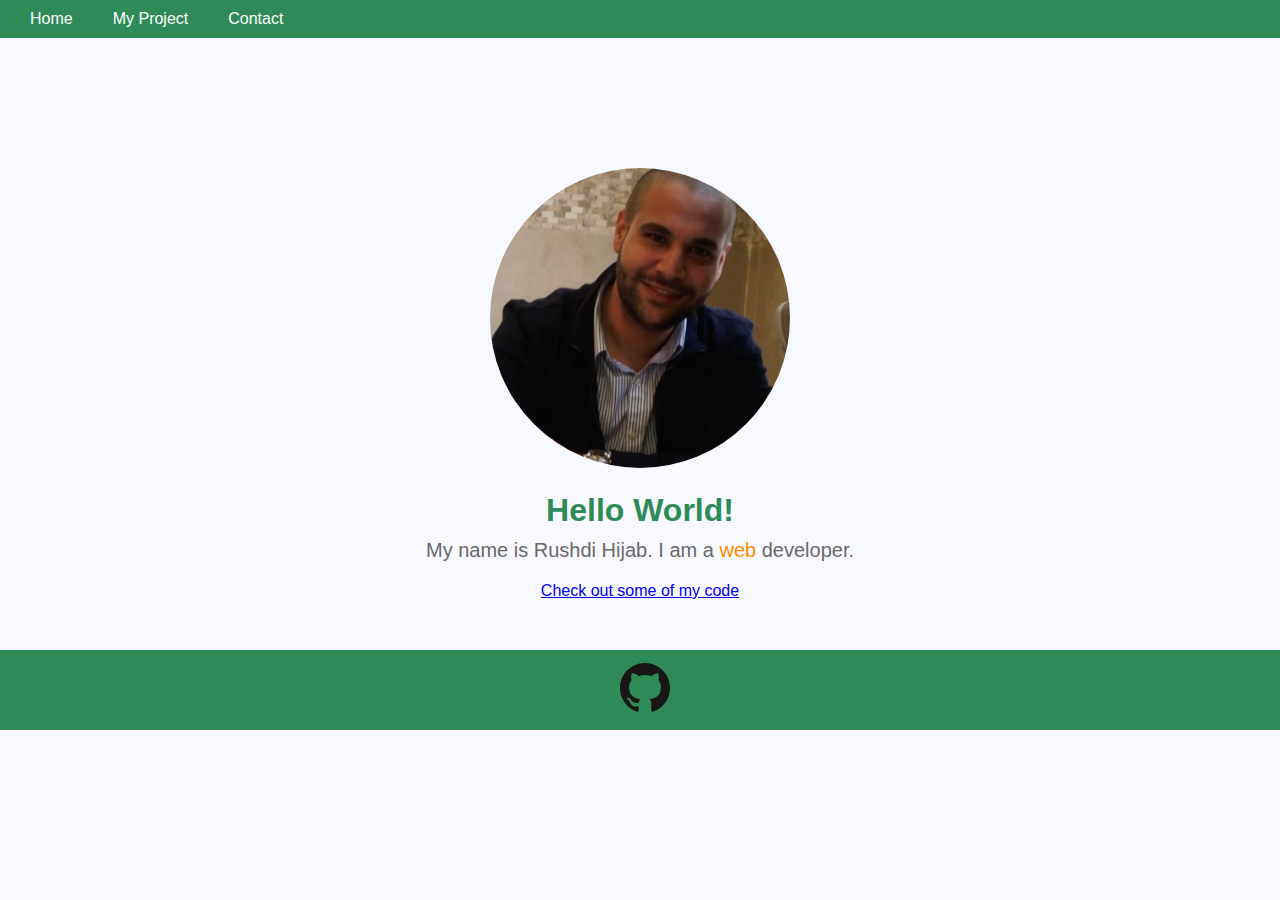
==== index.html @ b9ea8a30 "Initial commit" ====
<!DOCTYPE html>
<html>
  <head>
    <meta name="viewport" content="width=device-width, initial-scale=1">
    <meta charset="utf-8">
    <link rel="stylesheet" type="text/css" href="css/style.css">
    <title>Rushdi Hijab - Portfolio</title>
  </head>
  <body>
    <header class="page-header">

      <nav class="main-navigation page-header__item">
        <ul role="menubar" class="navigation-list">
          <li role="presentation">
            <a href="index.html" role="menuitem" class="navigation-list__item navigation-list__item--active">Home</a>
          </li>
          <li role="presentation">
            <a href="projects.html" role="menuitem" class="navigation-list__item">My Project</a>
          </li>
          <li role="presentation">
            <a href="contact.html" role="menuitem" class="navigation-list__item">Contact</a>
          </li>
        </ul>
      </nav>
    </header>
    <main class="profile" id="main">
      <div>
        <img src="img/Aphtographofme.JPG" class="profile__portrait" alt="Aphtographofme.JPG">
      </div>
      <div>
        <h1>Hello World!</h1>
        <p>
          My name is Rushdi Hijab. I am a <span>web</span> developer.
        </p>
        <a href="https://github.com/rushdihijab">Check out some of my code</a>
      </div>

    </main>
    <footer class="page-footer" id="footer">
      <a href="https://github.com/rushdihijab"><img src="img/github.svg" alt="Github.svg"></a>

    </footer>
  </body>
</html>
---- css/style.css ----
/* Global styles */
body {
  font-family: Arial, sans-serif;
  margin: 0;
  padding: 0;
}

body {
  background-color: #F8F8FF;
}


/* Page header styles */
.page-header {
  background-color: #2E8B57;
  color: #fff;
  display: flex;
  justify-content: space-between;
  align-items: center;
  padding: 10px 20px;
}

.main-navigation {
  display: flex;
  justify-content: center;
}

.navigation-list {
  display: flex;
  list-style: none;
  margin: 0;
  padding: 0;
}

.navigation-list__item {
  margin-right: 20px;
  text-decoration: none;
  color: #fff;
  padding: 10px;
}
.navigation-list__item:hover {
  background-color: #fff;
  color: #2E8B57;
  border-radius: 5px;
}



/* Profile section styles */
.profile {
  display: flex;
  justify-content: center;
  align-items: center;
  flex-direction: column;
  margin-top: 80px;
  padding: 50px 0;
  text-align: center;
}

.profile__portrait {
  width: 300px;
  height: 300px;
  border-radius: 50%;
  object-fit: cover;
  margin-bottom: 20px;
}

.profile h1 {
  font-size: 32px;
  margin: 0;
  margin-bottom: 10px;
  color: #2E8B57;
}

.profile p {
  font-size: 20px;
  margin: 0;
  margin-bottom: 20px;
  color: #696969;
}

.profile span {
  color: #FF8C00;
}

/* Project section styles */
.project {
  width: 80%;
  margin: 0 auto;
}

.project h1 {
  font-size: 36px;
  text-align: center;
  margin-bottom: 20px;
  color: #2E8B57;
}

.project ul {
  list-style: none;
  margin: 0;
  padding: 0;
}

.project li {
  margin-bottom: 30px;
}

.project h2 {
  font-size: 24px;
  margin-bottom: 10px;
  color: #2E8B57;
}

.project p {
  font-size: 16px;
  line-height: 1.5;
  margin-bottom: 10px;
  color: #696969;
}

.project a {
  display: inline-block;
  background-color: #FF8C00;
  color: #fff;
  text-decoration: none;
  padding: 10px 20px;
  border-radius: 5px;
}

.project a:hover {
  background-color: #fff;
  color: #2E8B57;
}

/* Page footer styles */
.page-footer {
  background-color: #2E8B57;
  color: #fff;
  display: flex;
  justify-content: center;
  align-items: center;
  height: 80px;
}

.page-footer img {
  width: 50px;
  height: 50px;
  margin-left: 10px;
}
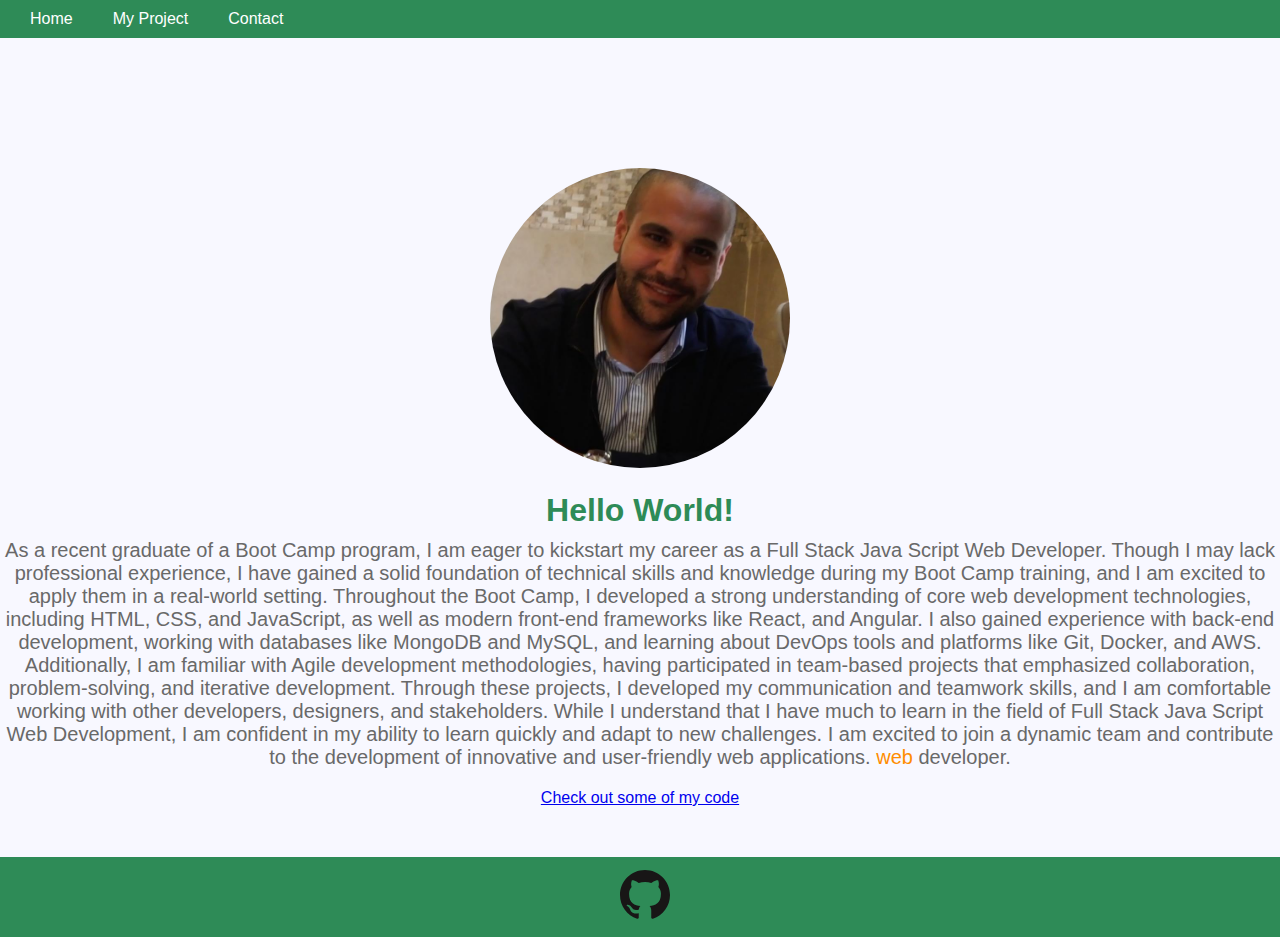
==== commit 185ffffc: "Update index.html" ====
--- a/index.html
+++ b/index.html
@@ -30,7 +30,15 @@
       <div>
         <h1>Hello World!</h1>
         <p>
-          My name is Rushdi Hijab. I am a <span>web</span> developer.
+          As a recent graduate of a Boot Camp program, I am eager to kickstart my career as a Full Stack Java Script Web Developer. Though I may lack professional experience, I have gained a solid foundation of technical skills and knowledge during my Boot Camp training, and I am excited to apply them in a real-world setting.
+
+Throughout the Boot Camp, I developed a strong understanding of core web development technologies, including HTML, CSS, and JavaScript, as well as modern front-end frameworks like React, and Angular. I also gained experience with back-end development, working with databases like MongoDB and MySQL, and learning about DevOps tools and platforms like Git, Docker, and AWS.
+
+Additionally, I am familiar with Agile development methodologies, having participated in team-based projects that emphasized collaboration, problem-solving, and iterative development. Through these projects, I developed my communication and teamwork skills, and I am comfortable working with other developers, designers, and stakeholders.
+
+While I understand that I have much to learn in the field of Full Stack Java Script Web Development, I am confident in my ability to learn quickly and adapt to new challenges. I am excited to join a dynamic team and contribute to the development of innovative and user-friendly web applications.
+
+ <span>web</span> developer.
         </p>
         <a href="https://github.com/rushdihijab">Check out some of my code</a>
       </div>
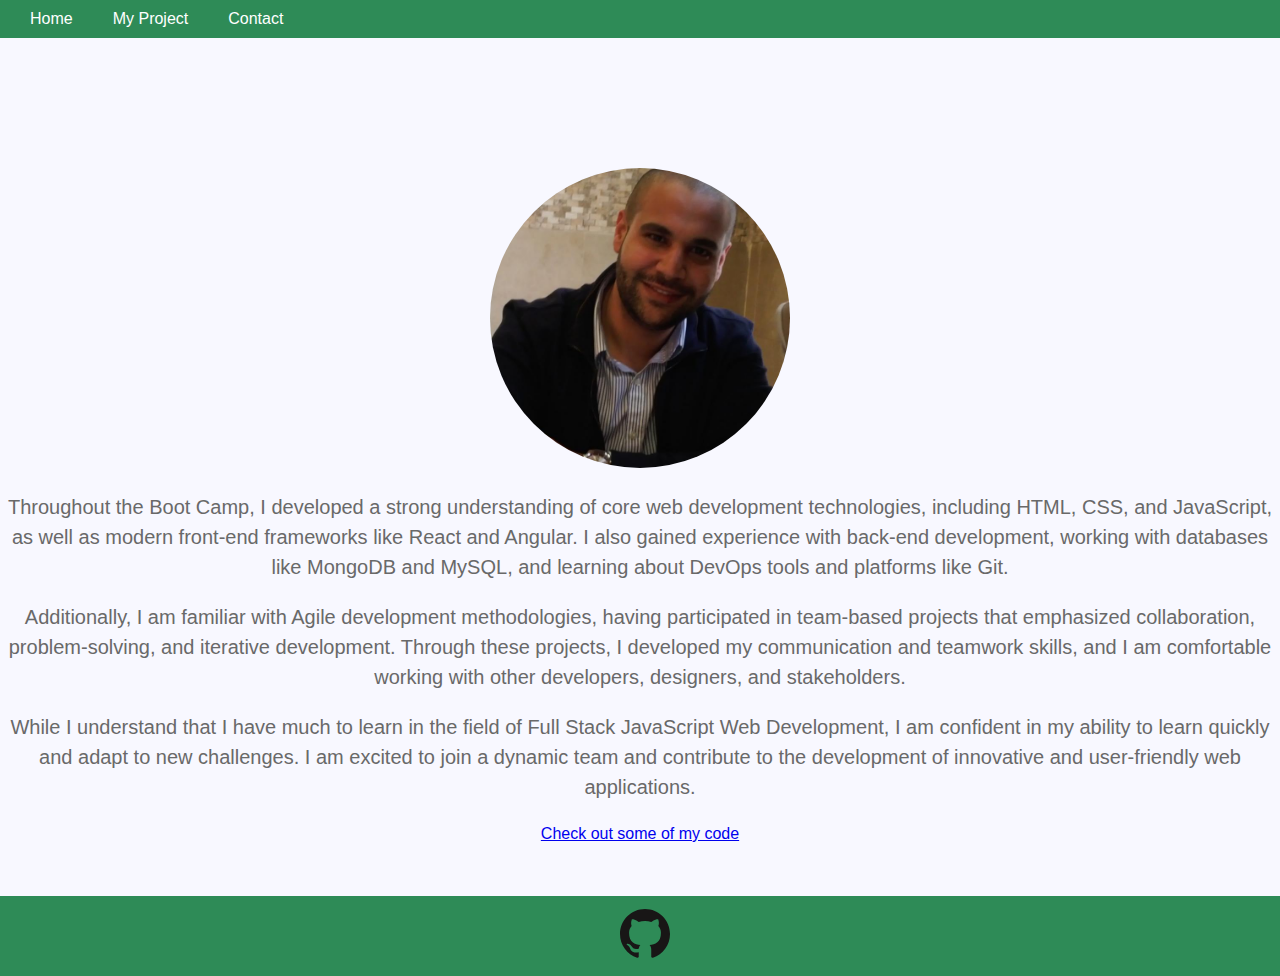
==== commit 30cefc76: "Update index.html" ====
--- a/index.html
+++ b/index.html
@@ -27,26 +27,24 @@
       <div>
         <img src="img/Aphtographofme.JPG" class="profile__portrait" alt="Aphtographofme.JPG">
       </div>
-      <div>
-        <h1>Hello World!</h1>
+      <div class="Rushdi" style="font-family: Arial, sans-serif; font-size: 16px; line-height: 1.5; color: #333;">
         <p>
-          As a recent graduate of a Boot Camp program, I am eager to kickstart my career as a Full Stack Java Script Web Developer. Though I may lack professional experience, I have gained a solid foundation of technical skills and knowledge during my Boot Camp training, and I am excited to apply them in a real-world setting.
+          Throughout the Boot Camp, I developed a strong understanding of core web development technologies, including HTML, CSS, and JavaScript, as well as modern front-end frameworks like React and Angular. I also gained experience with back-end development, working with databases like MongoDB and MySQL, and learning about DevOps tools and platforms like Git.
+        </p>
 
-Throughout the Boot Camp, I developed a strong understanding of core web development technologies, including HTML, CSS, and JavaScript, as well as modern front-end frameworks like React, and Angular. I also gained experience with back-end development, working with databases like MongoDB and MySQL, and learning about DevOps tools and platforms like Git, Docker, and AWS.
+        <p>
+          Additionally, I am familiar with Agile development methodologies, having participated in team-based projects that emphasized collaboration, problem-solving, and iterative development. Through these projects, I developed my communication and teamwork skills, and I am comfortable working with other developers, designers, and stakeholders.
+        </p>
 
-Additionally, I am familiar with Agile development methodologies, having participated in team-based projects that emphasized collaboration, problem-solving, and iterative development. Through these projects, I developed my communication and teamwork skills, and I am comfortable working with other developers, designers, and stakeholders.
+        <p>
+          While I understand that I have much to learn in the field of Full Stack JavaScript Web Development, I am confident in my ability to learn quickly and adapt to new challenges. I am excited to join a dynamic team and contribute to the development of innovative and user-friendly web applications.
+        </p>
 
-While I understand that I have much to learn in the field of Full Stack Java Script Web Development, I am confident in my ability to learn quickly and adapt to new challenges. I am excited to join a dynamic team and contribute to the development of innovative and user-friendly web applications.
-
- <span>web</span> developer.
-        </p>
         <a href="https://github.com/rushdihijab">Check out some of my code</a>
       </div>
-
     </main>
     <footer class="page-footer" id="footer">
       <a href="https://github.com/rushdihijab"><img src="img/github.svg" alt="Github.svg"></a>
-
     </footer>
   </body>
 </html>
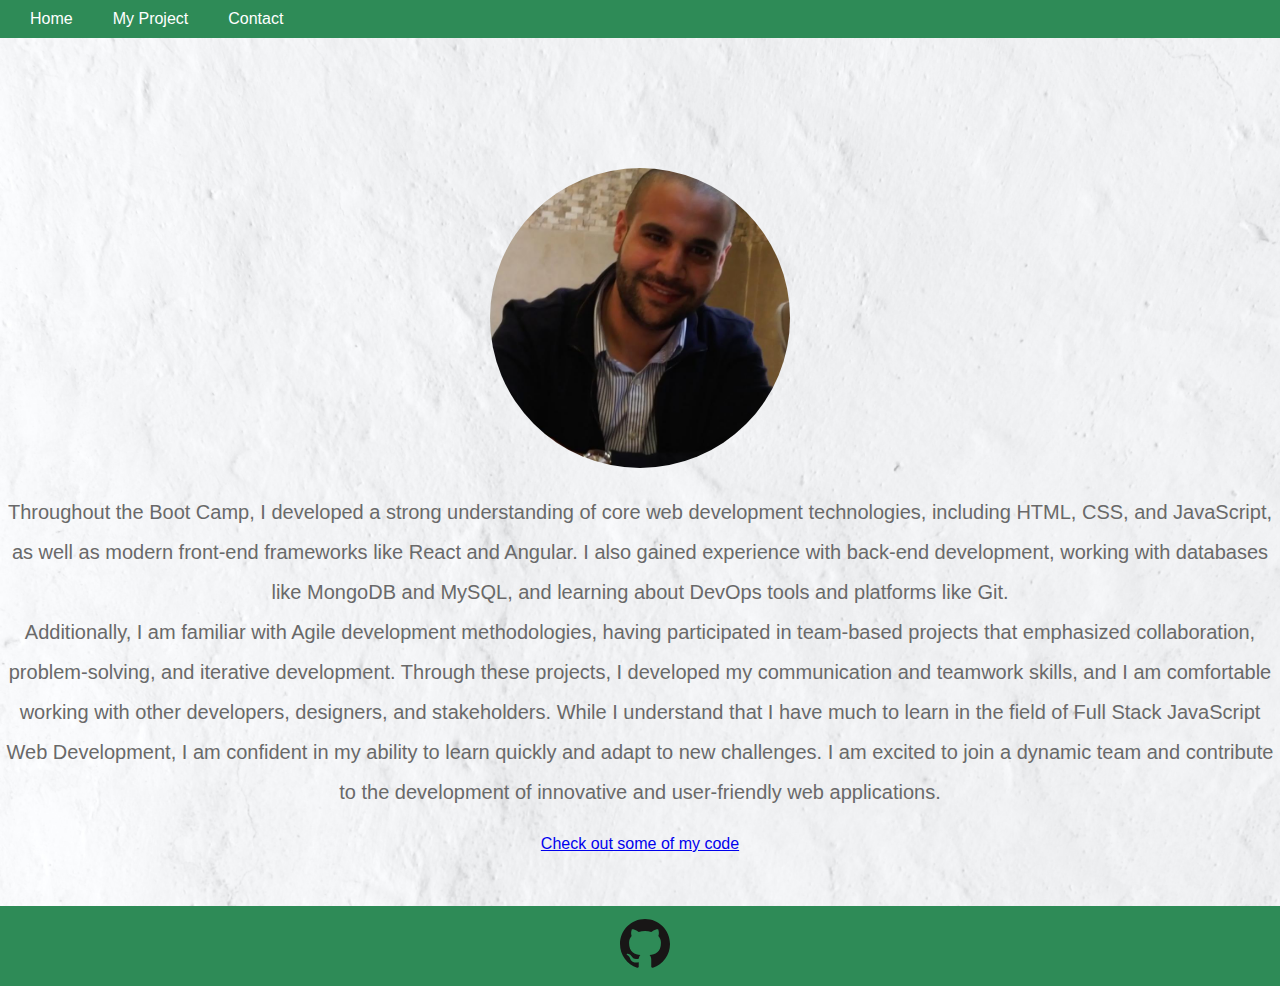
==== commit a238a183: "Update index.html" ====
--- a/index.html
+++ b/index.html
@@ -28,15 +28,14 @@
         <img src="img/Aphtographofme.JPG" class="profile__portrait" alt="Aphtographofme.JPG">
       </div>
       <div class="Rushdi" style="font-family: Arial, sans-serif; font-size: 16px; line-height: 1.5; color: #333;">
-        <p>
-          Throughout the Boot Camp, I developed a strong understanding of core web development technologies, including HTML, CSS, and JavaScript, as well as modern front-end frameworks like React and Angular. I also gained experience with back-end development, working with databases like MongoDB and MySQL, and learning about DevOps tools and platforms like Git.
-        </p>
+        <p style="line-height: 2;">
+          Throughout the Boot Camp, I developed a strong understanding of core web development technologies, including HTML, CSS, and JavaScript, as well as modern front-end frameworks like React and Angular. I also gained experience with back-end development, working with databases like MongoDB and MySQL, and learning about DevOps tools and platforms like Git.<br>
+        
 
-        <p>
           Additionally, I am familiar with Agile development methodologies, having participated in team-based projects that emphasized collaboration, problem-solving, and iterative development. Through these projects, I developed my communication and teamwork skills, and I am comfortable working with other developers, designers, and stakeholders.
-        </p>
+        
 
-        <p>
+        
           While I understand that I have much to learn in the field of Full Stack JavaScript Web Development, I am confident in my ability to learn quickly and adapt to new challenges. I am excited to join a dynamic team and contribute to the development of innovative and user-friendly web applications.
         </p>
 
--- a/css/style.css
+++ b/css/style.css
@@ -6,7 +6,9 @@
 }
 
 body {
-  background-color: #F8F8FF;
+  background-color: #e4f0eb;
+  background-image: url("../img/back3.jpg");
+  background-size: cover;
 }
 
 
@@ -19,6 +21,7 @@
   align-items: center;
   padding: 10px 20px;
 }
+
 
 .main-navigation {
   display: flex;
@@ -148,3 +151,12 @@
   height: 50px;
   margin-left: 10px;
 }
+
+.profileProject {
+  display: block;
+  max-width: 50%;
+  height: auto;
+  margin: 0 auto;
+  }
+  
+  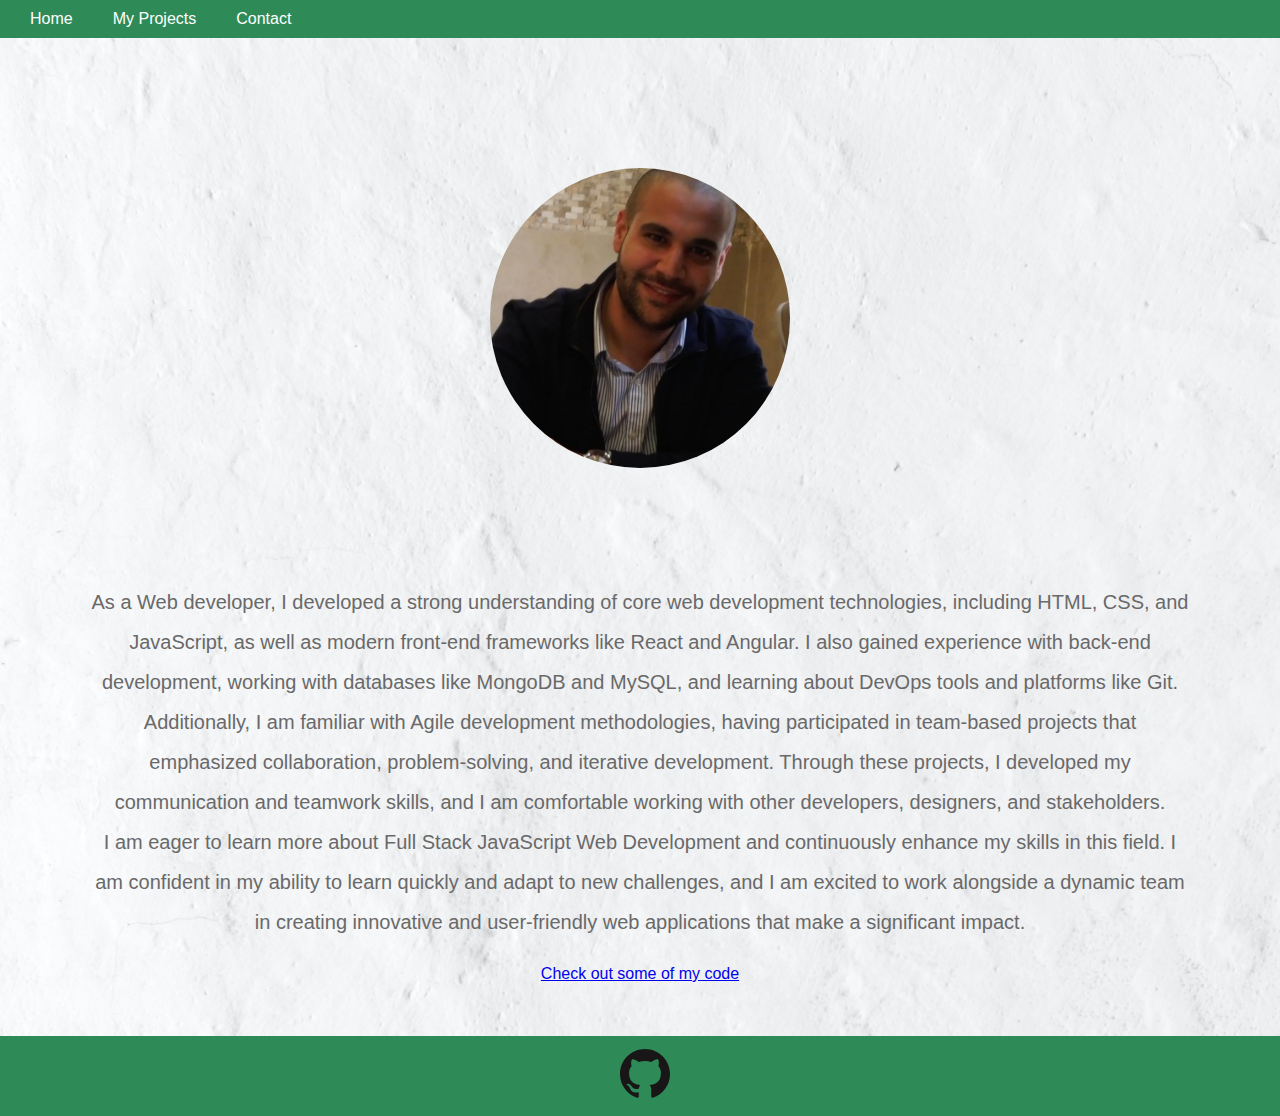
==== commit 9d029a98: "Update index.html" ====
--- a/index.html
+++ b/index.html
@@ -15,7 +15,7 @@
             <a href="index.html" role="menuitem" class="navigation-list__item navigation-list__item--active">Home</a>
           </li>
           <li role="presentation">
-            <a href="projects.html" role="menuitem" class="navigation-list__item">My Project</a>
+            <a href="projects.html" role="menuitem" class="navigation-list__item">My Projects</a>
           </li>
           <li role="presentation">
             <a href="contact.html" role="menuitem" class="navigation-list__item">Contact</a>
@@ -29,14 +29,14 @@
       </div>
       <div class="Rushdi" style="font-family: Arial, sans-serif; font-size: 16px; line-height: 1.5; color: #333;">
         <p style="line-height: 2;">
-          Throughout the Boot Camp, I developed a strong understanding of core web development technologies, including HTML, CSS, and JavaScript, as well as modern front-end frameworks like React and Angular. I also gained experience with back-end development, working with databases like MongoDB and MySQL, and learning about DevOps tools and platforms like Git.<br>
+          As a Web developer, I developed a strong understanding of core web development technologies, including HTML, CSS, and JavaScript, as well as modern front-end frameworks like React and Angular. I also gained experience with back-end development, working with databases like MongoDB and MySQL, and learning about DevOps tools and platforms like Git.<br>
         
 
-          Additionally, I am familiar with Agile development methodologies, having participated in team-based projects that emphasized collaboration, problem-solving, and iterative development. Through these projects, I developed my communication and teamwork skills, and I am comfortable working with other developers, designers, and stakeholders.
+          Additionally, I am familiar with Agile development methodologies, having participated in team-based projects that emphasized collaboration, problem-solving, and iterative development. Through these projects, I developed my communication and teamwork skills, and I am comfortable working with other developers, designers, and stakeholders.<br>
         
 
         
-          While I understand that I have much to learn in the field of Full Stack JavaScript Web Development, I am confident in my ability to learn quickly and adapt to new challenges. I am excited to join a dynamic team and contribute to the development of innovative and user-friendly web applications.
+          I am eager to learn more about Full Stack JavaScript Web Development and continuously enhance my skills in this field. I am confident in my ability to learn quickly and adapt to new challenges, and I am excited to work alongside a dynamic team in creating innovative and user-friendly web applications that make a significant impact.
         </p>
 
         <a href="https://github.com/rushdihijab">Check out some of my code</a>
--- a/css/style.css
+++ b/css/style.css
@@ -60,6 +60,8 @@
   text-align: center;
 }
 
+
+
 .profile__portrait {
   width: 300px;
   height: 300px;
@@ -77,7 +79,7 @@
 
 .profile p {
   font-size: 20px;
-  margin: 0;
+  margin: 90px;
   margin-bottom: 20px;
   color: #696969;
 }
@@ -91,6 +93,18 @@
   width: 80%;
   margin: 0 auto;
 }
+
+.profileProject {
+  display: flex;
+  justify-content: center;
+  align-items: center;
+  flex-direction: column;
+  margin-top: 80px;
+  padding: 50px 0;
+  text-align: center;
+
+}
+
 
 .project h1 {
   font-size: 36px;
@@ -152,11 +166,13 @@
   margin-left: 10px;
 }
 
-.profileProject {
+.profileProjectImg {
   display: block;
   max-width: 50%;
   height: auto;
   margin: 0 auto;
   }
+
+  .
   
   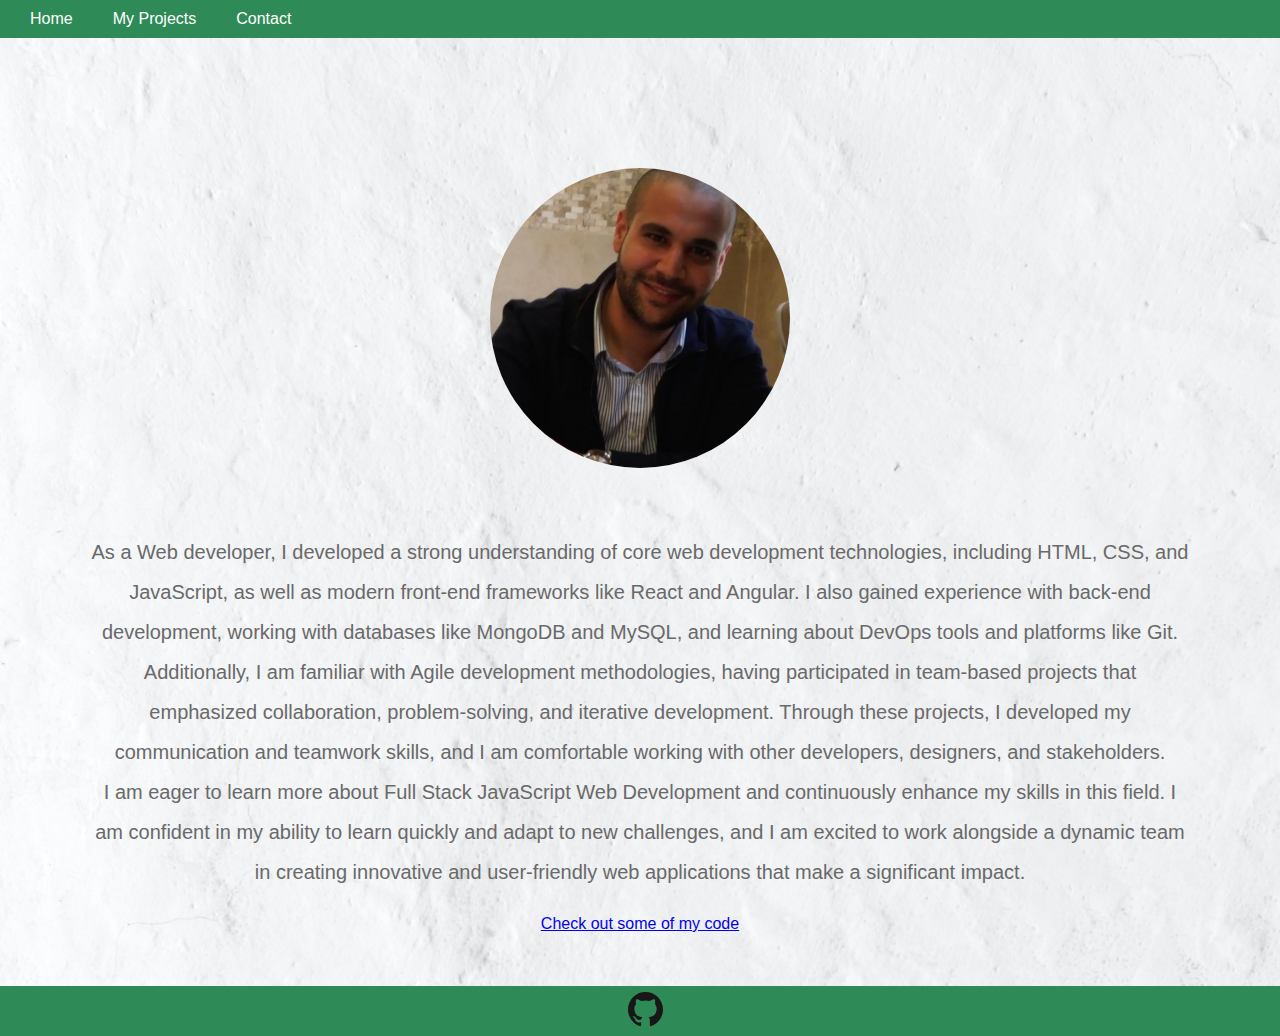
==== commit fca41089: "Update index.html" ====
--- a/index.html
+++ b/index.html
@@ -1,6 +1,7 @@
 <!DOCTYPE html>
 <html>
   <head>
+    <meta name="google-site-verification" content="EdQU8T0iNTDtAF2MHY4nbhXCnSlkBEwJayqQCMxygXw" />
     <meta name="viewport" content="width=device-width, initial-scale=1">
     <meta charset="utf-8">
     <link rel="stylesheet" type="text/css" href="css/style.css">
--- a/css/style.css
+++ b/css/style.css
@@ -46,7 +46,20 @@
   color: #2E8B57;
   border-radius: 5px;
 }
-
+.profileContact a {
+  color: #2E8B57;
+
+}
+.profileContact {
+  display: flex;
+  justify-content: center;
+  align-items: center;
+  flex-direction: column;
+  margin-top: 50px;
+  padding: 50px 0;
+  text-align: center;
+  font-size:  large ;
+}
 
 
 /* Profile section styles */
@@ -76,7 +89,7 @@
   margin-bottom: 10px;
   color: #2E8B57;
 }
-
+ 
 .profile p {
   font-size: 20px;
   margin: 90px;
@@ -133,6 +146,7 @@
   font-size: 16px;
   line-height: 1.5;
   margin-bottom: 10px;
+  height: -10px;
   color: #696969;
 }
 
@@ -157,12 +171,12 @@
   display: flex;
   justify-content: center;
   align-items: center;
-  height: 80px;
+  height: 50px;
 }
 
 .page-footer img {
-  width: 50px;
-  height: 50px;
+  width: 35px;
+  height: 35px;
   margin-left: 10px;
 }
 
@@ -173,6 +187,23 @@
   margin: 0 auto;
   }
 
-  .
-  
-  +  .backToTop {
+    float: right;
+  }
+
+  .title-projects {
+    margin-top: -70px;
+    margin-bottom: auto;
+  }
+.Rushdi {
+  margin-top: -50px;
+}
+
+/* Profile section */
+.contactProfile {
+  margin: -10px 0;
+  line-height: 2.0;
+}
+
+
+
